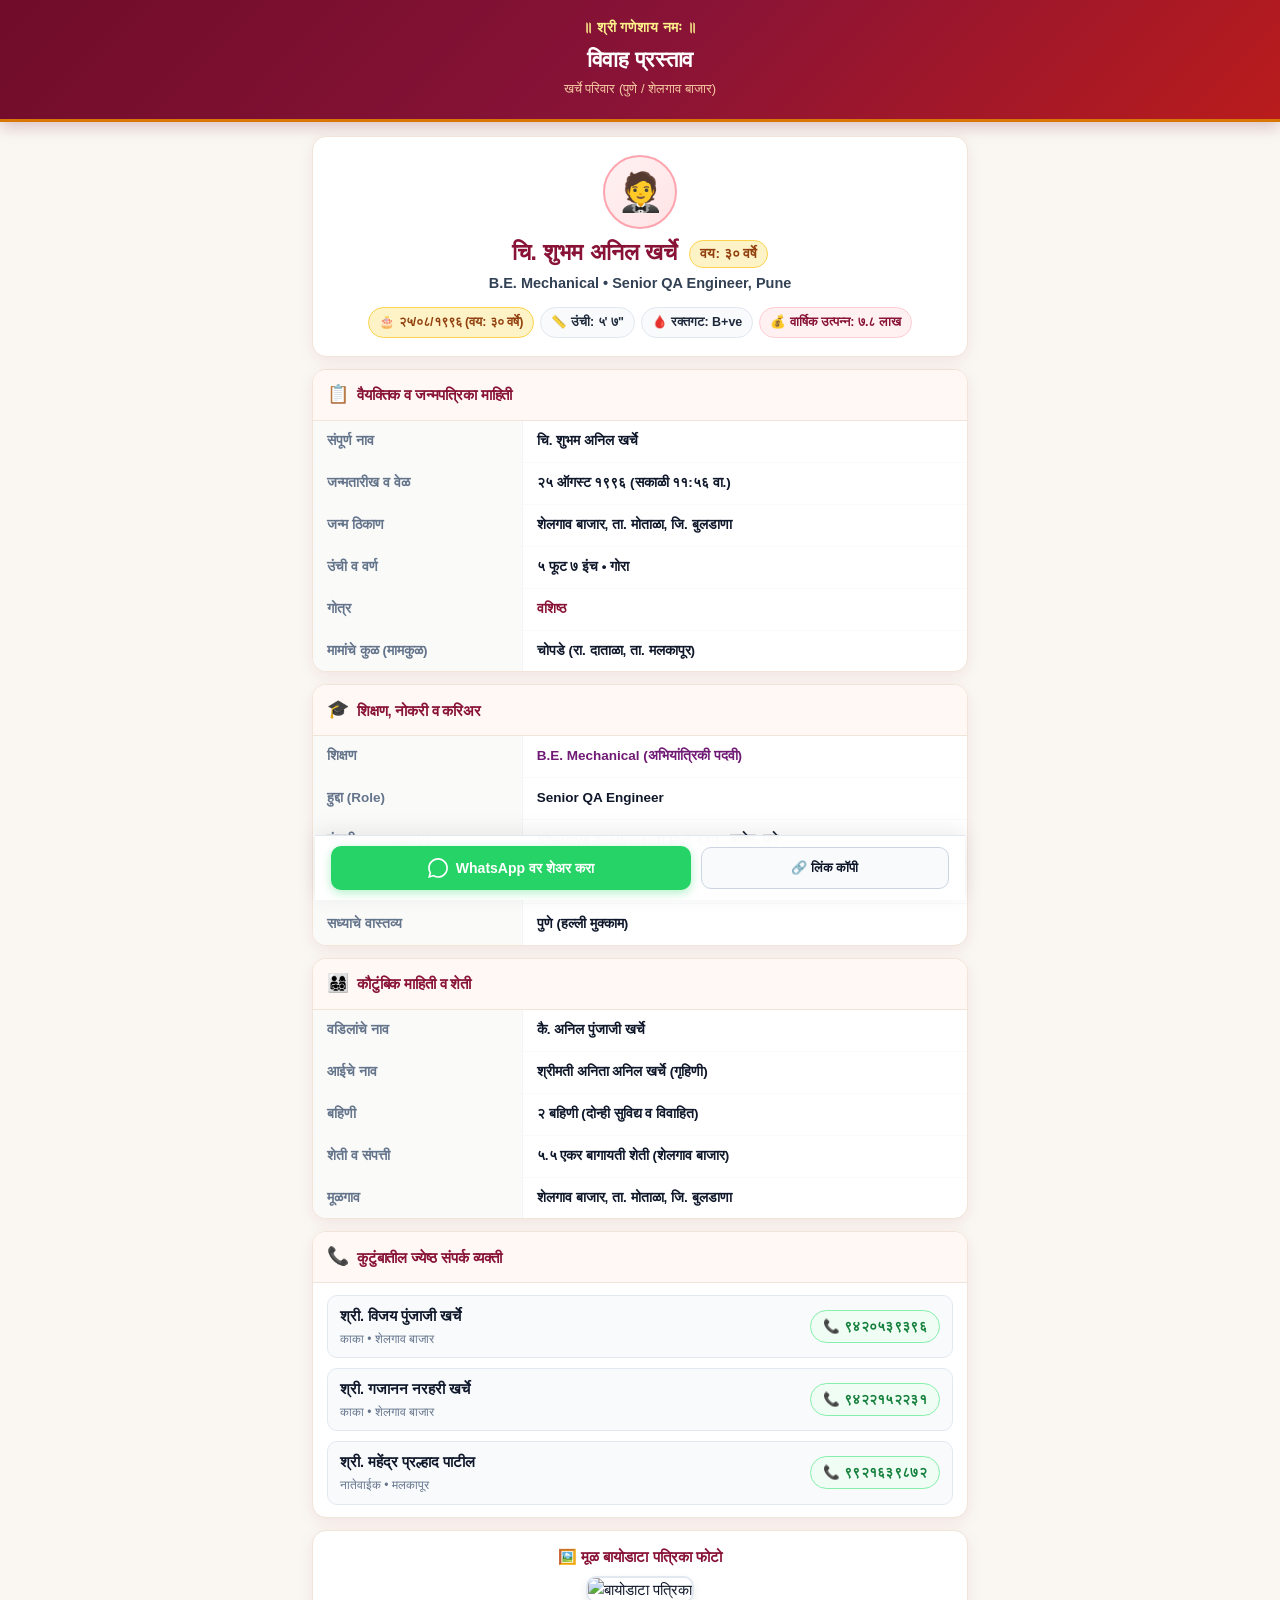
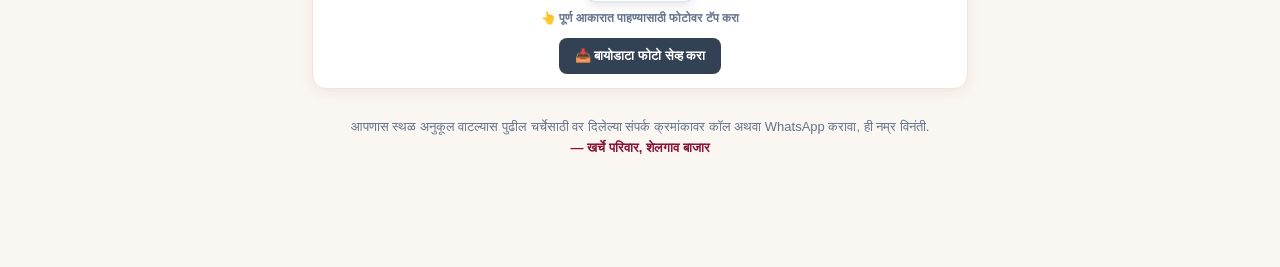
==== Shubham_Kharche/index.html @ 8704afd5 "Add Shubham_Kharche vanity URL route and format WhatsApp invitation message cleanly" ====
<!DOCTYPE html>
<html lang="mr">
<head>
  <meta charset="utf-8"/>
  <meta name="viewport" content="width=device-width, initial-scale=1.0, maximum-scale=1.0, user-scalable=no"/>
  <title>Shubham_Kharche | विवाह प्रस्ताव</title>
  
  <meta name="theme-color" content="#881337"/>
  <meta name="description" content="चि. शुभम अनिल खर्चे (B.E. Mechanical, Senior QA Engineer, Pune) यांचा सविस्तर विवाह प्रस्ताव."/>
  
  <!-- Open Graph for Rich WhatsApp / Social Preview -->
  <meta property="og:title" content="Shubham_Kharche"/>
  <meta property="og:site_name" content="Shubham_Kharche"/>
  <meta property="og:url" content="https://shubham-bi.github.io/Anubandh/biodata.html"/>
  <meta property="og:description" content="चि. शुभम अनिल खर्चे • B.E. Mechanical • Sr. QA Engineer, Pune (7.8 LPA) • गोत्र: वशिष्ठ • मूळगाव: शेलगाव बाजार, बुलडाणा."/>
  <meta property="og:image" content="https://shubham-bi.github.io/Anubandh/shubham_kharche_biodata.jpg"/>
  <meta property="og:type" content="profile"/>

  <link rel="icon" type="image/svg+xml" href="icon.svg"/>
  <link rel="apple-touch-icon" href="icon.svg"/>

  <style>
    :root {
      --primary: #881337;
      --primary-light: #fff1f2;
      --accent: #b45309;
      --accent-light: #fef3c7;
      --wa-green: #15803d;
      --wa-bg: #dcfce7;
      --call-blue: #0369a1;
      --call-bg: #e0f2fe;
      --bg: #faf7f2;
      --card-bg: #ffffff;
      --text: #0f172a;
      --text-muted: #64748b;
      --border: #f1e4d8;
      --radius: 14px;
      --shadow: 0 4px 16px rgba(136, 19, 55, 0.08);
    }

    * { box-sizing: border-box; margin: 0; padding: 0; -webkit-tap-highlight-color: transparent; }

    body {
      font-family: -apple-system, BlinkMacSystemFont, "Segoe UI", Roboto, "Noto Sans Devanagari", "Mangal", sans-serif;
      background-color: var(--bg);
      color: var(--text);
      line-height: 1.55;
      padding-bottom: 85px;
      font-size: 15px;
    }

    /* Festive Header Banner */
    .header-banner {
      background: linear-gradient(135deg, #700c2a 0%, #881337 50%, #b91c1c 100%);
      color: white;
      text-align: center;
      padding: 18px 16px 20px;
      border-bottom: 3px solid #d97706;
      box-shadow: 0 4px 16px rgba(112, 12, 42, 0.25);
    }
    .dev-ganesh {
      font-size: 13.5px;
      font-weight: 700;
      color: #fef08a;
      letter-spacing: 0.5px;
      margin-bottom: 4px;
    }
    .main-title {
      font-size: 22px;
      font-weight: 800;
      letter-spacing: -0.3px;
    }
    .sub-title {
      font-size: 13px;
      opacity: 0.92;
      margin-top: 2px;
      color: #fed7aa;
    }

    /* Main Container */
    .container {
      max-width: 680px;
      margin: 14px auto 0;
      padding: 0 12px;
    }

    /* Profile Hero Card */
    .hero-card {
      background: white;
      border-radius: var(--radius);
      border: 1.5px solid var(--border);
      padding: 18px 16px;
      box-shadow: var(--shadow);
      text-align: center;
      margin-bottom: 12px;
      position: relative;
    }
    .hero-avatar {
      width: 74px;
      height: 74px;
      background: linear-gradient(135deg, #fff1f2, #ffe4e6);
      border: 2.5px solid #fda4af;
      border-radius: 50%;
      margin: 0 auto 10px;
      display: flex;
      align-items: center;
      justify-content: center;
      font-size: 38px;
    }
    .hero-name {
      font-size: 23px;
      font-weight: 800;
      color: var(--primary);
      line-height: 1.2;
    }
    .hero-role {
      font-size: 14.5px;
      font-weight: 700;
      color: #334155;
      margin-top: 4px;
    }
    .hero-tags {
      display: flex;
      flex-wrap: wrap;
      justify-content: center;
      gap: 6px;
      margin-top: 12px;
    }
    .hero-pill {
      background: #f8fafc;
      border: 1px solid #e2e8f0;
      color: #1e293b;
      padding: 5px 10px;
      border-radius: 999px;
      font-size: 12.5px;
      font-weight: 700;
    }
    .hero-pill.highlight {
      background: #fef3c7;
      border-color: #fcd34d;
      color: #92400e;
    }
    .hero-pill.primary {
      background: var(--primary-light);
      border-color: #fecdd3;
      color: var(--primary);
    }

    /* Section Cards */
    .section-card {
      background: white;
      border-radius: var(--radius);
      border: 1.5px solid var(--border);
      box-shadow: var(--shadow);
      margin-bottom: 12px;
      overflow: hidden;
    }
    .section-header {
      background: #fff8f5;
      border-bottom: 1.5px solid var(--border);
      padding: 11px 14px;
      display: flex;
      align-items: center;
      gap: 8px;
    }
    .section-icon {
      font-size: 18px;
    }
    .section-title {
      font-size: 15px;
      font-weight: 800;
      color: var(--primary);
      letter-spacing: -0.2px;
    }

    /* Info Table Layout */
    .info-table {
      width: 100%;
      border-collapse: collapse;
      font-size: 13.5px;
    }
    .info-table tr {
      border-bottom: 1px solid #f8fafc;
    }
    .info-table tr:last-child {
      border-bottom: none;
    }
    .info-table td {
      padding: 10px 14px;
      vertical-align: top;
    }
    .col-lbl {
      width: 32%;
      color: #64748b;
      font-weight: 600;
      background: #fafaf9;
      border-right: 1px solid #f1f5f9;
    }
    .col-val {
      width: 68%;
      color: #0f172a;
      font-weight: 700;
    }

    /* Elder Contacts List */
    .contacts-list {
      padding: 12px 14px;
      display: flex;
      flex-direction: column;
      gap: 10px;
    }
    .elder-row {
      display: flex;
      align-items: center;
      justify-content: space-between;
      gap: 10px;
      background: #f8fafc;
      border: 1px solid #e2e8f0;
      border-radius: 10px;
      padding: 9px 12px;
    }
    .elder-info {
      flex: 1;
      min-width: 0;
    }
    .elder-name {
      font-size: 14.5px;
      font-weight: 800;
      color: #0f172a;
    }
    .elder-sub {
      font-size: 12px;
      color: #64748b;
      margin-top: 2px;
    }
    .elder-actions {
      display: inline-flex;
      gap: 6px;
      flex-shrink: 0;
    }
    .btn-action-call {
      background: var(--call-bg);
      color: var(--call-blue);
      border: 1px solid #bae6fd;
      padding: 6px 10px;
      border-radius: 8px;
      font-size: 12.5px;
      font-weight: 700;
      text-decoration: none;
      display: inline-flex;
      align-items: center;
      gap: 4px;
    }
    .btn-action-wa {
      background: var(--wa-bg);
      color: var(--wa-green);
      border: 1px solid #bbf7d0;
      padding: 6px 10px;
      border-radius: 8px;
      font-size: 12.5px;
      font-weight: 700;
      text-decoration: none;
      display: inline-flex;
      align-items: center;
      gap: 4px;
    }

    /* Original Photo Card */
    .photo-card {
      background: white;
      border-radius: var(--radius);
      border: 1.5px solid var(--border);
      box-shadow: var(--shadow);
      padding: 14px;
      text-align: center;
      margin-bottom: 12px;
    }
    .biodata-thumbnail {
      width: 100%;
      max-width: 320px;
      border-radius: 10px;
      border: 2px solid #e2e8f0;
      cursor: pointer;
      box-shadow: 0 4px 10px rgba(0, 0, 0, 0.08);
      transition: transform 0.15s ease;
    }
    .biodata-thumbnail:active {
      transform: scale(0.98);
    }
    .tap-hint {
      font-size: 12px;
      color: #64748b;
      margin-top: 6px;
      font-weight: 600;
    }
    .btn-download-img {
      display: inline-flex;
      align-items: center;
      gap: 6px;
      background: #334155;
      color: white;
      padding: 8px 16px;
      border-radius: 8px;
      font-size: 13px;
      font-weight: 700;
      text-decoration: none;
      margin-top: 10px;
    }

    /* Polite Closing Footer */
    .closing-box {
      text-align: center;
      padding: 16px 14px 24px;
      color: #64748b;
      font-size: 13px;
      line-height: 1.6;
    }
    .closing-box strong {
      color: var(--primary);
    }

    /* Sticky Bottom Action Bar: WhatsApp Share & Hyperlink */
    .sticky-bar {
      position: fixed;
      bottom: 0;
      left: 0;
      right: 0;
      background: rgba(255, 255, 255, 0.96);
      backdrop-filter: blur(10px);
      border-top: 1.5px solid #e2e8f0;
      padding: 10px 16px;
      display: flex;
      gap: 10px;
      justify-content: center;
      align-items: center;
      z-index: 999;
      box-shadow: 0 -4px 20px rgba(0, 0, 0, 0.08);
      max-width: 650px;
      margin: 0 auto;
    }
    .sticky-btn-wa-share {
      flex: 1.5;
      background: #25d366;
      color: white;
      border: none;
      padding: 12px 16px;
      border-radius: 10px;
      font-size: 14px;
      font-weight: 800;
      text-align: center;
      display: inline-flex;
      align-items: center;
      justify-content: center;
      gap: 8px;
      box-shadow: 0 3px 10px rgba(37, 211, 102, 0.35);
      cursor: pointer;
      text-decoration: none;
      transition: transform 0.15s ease, background 0.15s ease;
    }
    .sticky-btn-wa-share:active {
      transform: scale(0.98);
      background: #1eb855;
    }
    .sticky-btn-copy-link {
      flex: 1;
      background: #f8fafc;
      color: #0f172a;
      border: 1.5px solid #cbd5e1;
      padding: 12px 14px;
      border-radius: 10px;
      font-size: 13px;
      font-weight: 700;
      cursor: pointer;
      display: inline-flex;
      align-items: center;
      justify-content: center;
      gap: 6px;
      transition: background 0.15s ease;
    }
    .sticky-btn-copy-link:active {
      background: #e2e8f0;
    }

    /* Fullscreen Modal for Original Photo */
    .img-modal {
      display: none;
      position: fixed;
      inset: 0;
      background: rgba(0, 0, 0, 0.92);
      z-index: 999999;
      align-items: center;
      justify-content: center;
      padding: 10px;
    }
    .img-modal.open {
      display: flex;
    }
    .img-modal img {
      max-width: 96%;
      max-height: 92vh;
      border-radius: 8px;
      object-fit: contain;
    }
    .modal-close {
      position: absolute;
      top: 14px;
      right: 18px;
      color: white;
      font-size: 32px;
      background: none;
      border: none;
      cursor: pointer;
    }
  
    /* Floating Scroll to top above sticky bar */
    .scroll-top-btn {
      position: fixed;
      bottom: 75px;
      right: 16px;
      width: 44px;
      height: 44px;
      border-radius: 50%;
      background: linear-gradient(135deg, #881337, #be123c);
      color: white;
      border: 2px solid rgba(255, 255, 255, 0.4);
      box-shadow: 0 4px 16px rgba(136, 19, 55, 0.4);
      display: flex;
      align-items: center;
      justify-content: center;
      cursor: pointer;
      z-index: 997;
      opacity: 0;
      visibility: hidden;
      transform: translateY(14px);
      transition: all 0.25s ease;
    }
    .scroll-top-btn.visible {
      opacity: 1;
      visibility: visible;
      transform: translateY(0);
    }
    .scroll-top-btn:active {
      transform: scale(0.92);
    }

    /* Single Phone Chip Button */
    .elder-phone-chip {
      background: #f0fdf4;
      border: 1.5px solid #86efac;
      color: #15803d;
      padding: 7px 12px;
      border-radius: 999px;
      font-size: 13.5px;
      font-weight: 800;
      cursor: pointer;
      display: inline-flex;
      align-items: center;
      gap: 5px;
      letter-spacing: 0.3px;
      transition: all 0.15s ease;
      white-space: nowrap;
    }
    .elder-phone-chip:active {
      background: #dcfce7;
      transform: scale(0.96);
    }

    /* Action Modal Sheet */
    .phone-modal-backdrop {
      display: none;
      position: fixed;
      inset: 0;
      background: rgba(15, 23, 42, 0.6);
      backdrop-filter: blur(4px);
      z-index: 100000;
      align-items: flex-end;
      justify-content: center;
      padding: 0;
      animation: fadeInBackdrop 0.2s ease;
    }
    .phone-modal-backdrop.open {
      display: flex;
    }
    @keyframes fadeInBackdrop {
      from { opacity: 0; }
      to { opacity: 1; }
    }
    .phone-modal-sheet {
      background: white;
      width: 100%;
      max-width: 460px;
      border-radius: 20px 20px 0 0;
      padding: 16px 20px 24px;
      box-shadow: 0 -8px 30px rgba(0, 0, 0, 0.2);
      animation: slideUpSheet 0.25s cubic-bezier(0.16, 1, 0.3, 1);
    }
    @keyframes slideUpSheet {
      from { transform: translateY(100%); }
      to { transform: translateY(0); }
    }
    .phone-modal-drag-bar {
      width: 40px;
      height: 4px;
      background: #cbd5e1;
      border-radius: 2px;
      margin: 0 auto 12px;
    }
    .phone-modal-header {
      text-align: center;
      margin-bottom: 16px;
    }
    .phone-modal-icon {
      font-size: 32px;
      margin-bottom: 4px;
    }
    .phone-modal-title {
      font-size: 18px;
      font-weight: 800;
      color: #0f172a;
    }
    .phone-modal-subtitle {
      font-size: 13.5px;
      color: #64748b;
      margin-top: 2px;
    }
    .phone-modal-number {
      font-size: 21px;
      font-weight: 800;
      color: var(--primary);
      margin-top: 6px;
      letter-spacing: 0.5px;
    }
    .phone-modal-actions {
      display: flex;
      flex-direction: column;
      gap: 10px;
      margin-bottom: 12px;
    }
    .phone-modal-btn {
      display: flex;
      align-items: center;
      gap: 12px;
      padding: 12px 16px;
      border-radius: 12px;
      text-decoration: none;
      border: 1.5px solid transparent;
      cursor: pointer;
      width: 100%;
      text-align: left;
      transition: transform 0.1s ease, background 0.15s ease;
    }
    .phone-modal-btn:active {
      transform: scale(0.98);
    }
    .phone-btn-icon {
      font-size: 24px;
      flex-shrink: 0;
    }
    .phone-btn-text {
      display: flex;
      flex-direction: column;
    }
    .phone-btn-text strong {
      font-size: 15px;
      font-weight: 800;
    }
    .phone-btn-text small {
      font-size: 12px;
      opacity: 0.85;
    }
    .phone-btn-call {
      background: #e0f2fe;
      color: #0369a1;
      border-color: #bae6fd;
    }
    .phone-btn-call:active {
      background: #bae6fd;
    }
    .phone-btn-wa {
      background: #dcfce7;
      color: #15803d;
      border-color: #bbf7d0;
    }
    .phone-btn-wa:active {
      background: #bbf7d0;
    }
    .phone-btn-copy {
      background: #f8fafc;
      color: #334155;
      border-color: #e2e8f0;
    }
    .phone-btn-copy:active {
      background: #f1f5f9;
    }
    .phone-modal-cancel {
      width: 100%;
      padding: 11px;
      background: #f1f5f9;
      color: #475569;
      font-size: 14.5px;
      font-weight: 700;
      border: none;
      border-radius: 10px;
      cursor: pointer;
    }
    .phone-modal-cancel:active {
      background: #e2e8f0;
    }

  </style>
</head>
<body>

  <!-- Main Profile Content (Open to All) -->
  <div id="profileContent">

    <!-- Top Banner -->
    <header id="headerBanner" class="header-banner">
      <div class="dev-ganesh">॥ श्री गणेशाय नमः ॥</div>
      <h1 class="main-title">विवाह प्रस्ताव</h1>
      <div class="sub-title">खर्चे परिवार (पुणे / शेलगाव बाजार)</div>
    </header>

    <div class="container">

      <!-- Hero Summary Card -->
      <div id="heroCard" class="hero-card">
        <div class="hero-avatar">🤵</div>
        <h2 class="hero-name">चि. शुभम अनिल खर्चे <span class="hero-pill highlight" style="font-size:13.5px; vertical-align:middle; margin-left:6px; display:inline-block;">वय: ३० वर्षे</span></h2>
        <div class="hero-role">B.E. Mechanical • Senior QA Engineer, Pune</div>

        <div class="hero-tags">
          <span class="hero-pill highlight">🎂 २५/०८/१९९६ (वय: ३० वर्षे)</span>
          <span class="hero-pill">📏 उंची: ५' ७"</span>
          <span class="hero-pill">🩸 रक्तगट: B+ve</span>
          <span class="hero-pill primary">💰 वार्षिक उत्पन्न: ७.८ लाख</span>
        </div>
      </div>

      <!-- Dynamic Sections Container -->
      <div id="dynamicSectionsContainer">
        <!-- 1. वैयक्तिक व पत्रिका माहिती -->
        <div class="section-card">
          <div class="section-header">
            <span class="section-icon">📋</span>
            <h3 class="section-title">वैयक्तिक व जन्मपत्रिका माहिती</h3>
          </div>
          <table class="info-table">
            <tr>
              <td class="col-lbl">संपूर्ण नाव</td>
              <td class="col-val">चि. शुभम अनिल खर्चे</td>
            </tr>
            <tr>
              <td class="col-lbl">जन्मतारीख व वेळ</td>
              <td class="col-val">२५ ऑगस्ट १९९६ (सकाळी ११:५६ वा.)</td>
            </tr>
            <tr>
              <td class="col-lbl">जन्म ठिकाण</td>
              <td class="col-val">शेलगाव बाजार, ता. मोताळा, जि. बुलडाणा</td>
            </tr>
            <tr>
              <td class="col-lbl">उंची व वर्ण</td>
              <td class="col-val">५ फूट ७ इंच • गोरा</td>
            </tr>
            <tr>
              <td class="col-lbl">गोत्र</td>
              <td class="col-val" style="color:var(--primary); font-size:14.5px;">वशिष्ठ</td>
            </tr>
            <tr>
              <td class="col-lbl">मामांचे कुळ (मामकुळ)</td>
              <td class="col-val">चोपडे (रा. दाताळा, ता. मलकापूर)</td>
            </tr>
          </table>
        </div>

        <!-- 2. शिक्षण, नोकरी व करिअर -->
        <div class="section-card">
          <div class="section-header">
            <span class="section-icon">🎓</span>
            <h3 class="section-title">शिक्षण, नोकरी व करिअर</h3>
          </div>
          <table class="info-table">
            <tr>
              <td class="col-lbl">शिक्षण</td>
              <td class="col-val" style="color:#701a75;">B.E. Mechanical (अभियांत्रिकी पदवी)</td>
            </tr>
            <tr>
              <td class="col-lbl">हुद्दा (Role)</td>
              <td class="col-val">Senior QA Engineer</td>
            </tr>
            <tr>
              <td class="col-lbl">कंपनी (Company)</td>
              <td class="col-val">Shaurya Technosoft Pvt. Ltd., बाणेर, पुणे</td>
            </tr>
            <tr>
              <td class="col-lbl">वार्षिक उत्पन्न</td>
              <td class="col-val" style="color:#15803d; font-size:14.5px;">रु. ७.८ लाख वार्षिक (7.8 LPA)</td>
            </tr>
            <tr>
              <td class="col-lbl">सध्याचे वास्तव्य</td>
              <td class="col-val">पुणे (हल्ली मुक्काम)</td>
            </tr>
          </table>
        </div>

        <!-- 3. कौटुंबिक माहिती व शेती -->
        <div class="section-card">
          <div class="section-header">
            <span class="section-icon">👨‍👩‍👧‍👦</span>
            <h3 class="section-title">कौटुंबिक माहिती व शेती</h3>
          </div>
          <table class="info-table">
            <tr>
              <td class="col-lbl">वडिलांचे नाव</td>
              <td class="col-val">कै. अनिल पुंजाजी खर्चे</td>
            </tr>
            <tr>
              <td class="col-lbl">आईचे नाव</td>
              <td class="col-val">श्रीमती अनिता अनिल खर्चे (गृहिणी)</td>
            </tr>
            <tr>
              <td class="col-lbl">बहिणी</td>
              <td class="col-val">२ बहिणी (दोन्ही सुविद्य व विवाहित)</td>
            </tr>
            <tr>
              <td class="col-lbl">शेती व संपत्ती</td>
              <td class="col-val">५.५ एकर बागायती शेती (शेलगाव बाजार)</td>
            </tr>
            <tr>
              <td class="col-lbl">मूळगाव</td>
              <td class="col-val">शेलगाव बाजार, ता. मोताळा, जि. बुलडाणा</td>
            </tr>
          </table>
        </div>

        <!-- 4. कुटुंबातील संपर्क व्यक्ती -->
        <div class="section-card">
          <div class="section-header">
            <span class="section-icon">📞</span>
            <h3 class="section-title">कुटुंबातील ज्येष्ठ संपर्क व्यक्ती</h3>
          </div>
          <div class="contacts-list">
            
            <div class="elder-row">
              <div class="elder-info">
                <div class="elder-name">श्री. विजय पुंजाजी खर्चे</div>
                <div class="elder-sub">काका • शेलगाव बाजार</div>
              </div>
              <button type="button" class="elder-phone-chip" onclick="openPhoneActionPrompt('9420539396', '९४२०५३९३९६', 'श्री. विजय पुंजाजी खर्चे', 'काका')" title="कॉल किंवा WhatsApp">
                📞 ९४२०५३९३९६
              </button>
            </div>

            <div class="elder-row">
              <div class="elder-info">
                <div class="elder-name">श्री. गजानन नरहरी खर्चे</div>
                <div class="elder-sub">काका • शेलगाव बाजार</div>
              </div>
              <button type="button" class="elder-phone-chip" onclick="openPhoneActionPrompt('9422152231', '९४२२१५२२३१', 'श्री. गजानन नरहरी खर्चे', 'काका')" title="कॉल किंवा WhatsApp">
                📞 ९४२२१५२२३१
              </button>
            </div>

            <div class="elder-row">
              <div class="elder-info">
                <div class="elder-name">श्री. महेंद्र प्रल्हाद पाटील</div>
                <div class="elder-sub">नातेवाईक • मलकापूर</div>
              </div>
              <button type="button" class="elder-phone-chip" onclick="openPhoneActionPrompt('9921639872', '९९२१६३९८७२', 'श्री. महेंद्र प्रल्हाद पाटील', 'नातेवाईक')" title="कॉल किंवा WhatsApp">
                📞 ९९२१६३९८७२
              </button>
            </div>

          </div>
        </div>

        <!-- 5. मूळ बायोडाटा पत्रिका फोटो -->
        <div class="photo-card">
          <div style="font-size:15px; font-weight:800; color:var(--primary); margin-bottom:8px;">
            🖼️ मूळ बायोडाटा पत्रिका
          </div>
          <img 
            src="./shubham_kharche_biodata.jpg" 
            alt="शुभम खर्चे बायोडाटा पत्रिका" 
            class="biodata-thumbnail" 
            onclick="openFullImg()"
          />
          <div class="tap-hint">👆 पूर्ण आकारात पाहण्यासाठी फोटोवर टॅप करा</div>
          <div>
            <a href="./shubham_kharche_biodata.jpg" download="Shubham_Kharche_Biodata.jpg" class="btn-download-img">
              📥 बायोडाटा फोटो सेव्ह करा
            </a>
          </div>
        </div>
      </div>

      <!-- Closing Note -->
      <div id="closingNoteBox" class="closing-box">
        आपणास स्थळ अनुकूल वाटल्यास पुढील चर्चेसाठी वर दिलेल्या संपर्क क्रमांकावर कॉल अथवा WhatsApp करावा, ही नम्र विनंती.<br/>
        <strong>— खर्चे परिवार, शेलगाव बाजार</strong>
      </div>

    </div>

    <!-- Sticky Bottom Bar: WhatsApp Share with Link Name Shubham_Kharche -->
    <div class="sticky-bar">
      <button type="button" class="sticky-btn-wa-share" onclick="shareProfileOnWhatsApp()" title="WhatsApp वर शेअर करा">
        <svg width="20" height="20" viewBox="0 0 24 24" fill="currentColor">
          <path d="M.057 24l1.687-6.163c-1.041-1.804-1.588-3.849-1.587-5.946.003-6.556 5.338-11.891 11.893-11.891 3.181.001 6.167 1.24 8.413 3.488 2.245 2.248 3.481 5.236 3.48 8.414-.003 6.557-5.338 11.892-11.893 11.892-1.99-.001-3.951-.5-5.688-1.448l-6.305 1.654zm6.597-3.807c1.676.995 3.276 1.591 5.392 1.592 5.448 0 9.886-4.434 9.889-9.885.002-5.462-4.415-9.89-9.881-9.892-5.452 0-9.887 4.434-9.889 9.884-.001 2.225.651 3.891 1.746 5.634l-.999 3.648 3.742-.981z"/>
        </svg>
        <span>WhatsApp वर शेअर करा</span>
      </button>
      <button type="button" class="sticky-btn-copy-link" onclick="copyHyperlink()" title="हायपरलिंक कॉपी करा (Shubham_Kharche)">
        <span>🔗 लिंक कॉपी</span>
      </button>
    </div>

  </div>

  <!-- Fullscreen Image Modal -->
  <div id="fullImgModal" class="img-modal" onclick="closeFullImg()">
    <button class="modal-close" onclick="closeFullImg()">&times;</button>
    <img src="./shubham_kharche_biodata.jpg" alt="बायोडाटा पूर्ण फोटो"/>
  </div>

  <script>
    // Open to all - no password required

    // Default Profile Data (Can be customized via Admin Portal without changing code)
    const DEFAULT_PROFILE_DATA = {
      title: "विवाह प्रस्ताव",
      subtitle: "खर्चे परिवार (पुणे / शेलगाव बाजार)",
      devGreeting: "॥ श्री गणेशाय नमः ॥",
      hero: {
        avatar: "🤵",
        name: "चि. शुभम अनिल खर्चे",
        role: "B.E. Mechanical • Senior QA Engineer, Pune",
        tags: [
          { text: "🎂 २५/०८/१९९६ (वय: ३० वर्षे)", type: "highlight" },
          { text: "📏 उंची: ५' ७\"", type: "default" },
          { text: "🩸 रक्तगट: B+ve", type: "default" },
          { text: "💰 वार्षिक उत्पन्न: ७.८ लाख", type: "primary" }
        ]
      },
      sections: [
        {
          id: "sec-personal",
          title: "वैयक्तिक व जन्मपत्रिका माहिती",
          icon: "📋",
          type: "table",
          items: [
            { label: "संपूर्ण नाव", val: "चि. शुभम अनिल खर्चे" },
            { label: "जन्मतारीख व वेळ", val: "२५ ऑगस्ट १९९६ (सकाळी ११:५६ वा.)" },
            { label: "जन्म ठिकाण", val: "शेलगाव बाजार, ता. मोताळा, जि. बुलडाणा" },
            { label: "उंची व वर्ण", val: "५ फूट ७ इंच • गोरा" },
            { label: "गोत्र", val: "वशिष्ठ", color: "var(--primary)" },
            { label: "मामांचे कुळ (मामकुळ)", val: "चोपडे (रा. दाताळा, ता. मलकापूर)" }
          ]
        },
        {
          id: "sec-education-job",
          title: "शिक्षण, नोकरी व करिअर",
          icon: "🎓",
          type: "table",
          items: [
            { label: "शिक्षण", val: "B.E. Mechanical (अभियांत्रिकी पदवी)", color: "#701a75" },
            { label: "हुद्दा (Role)", val: "Senior QA Engineer" },
            { label: "कंपनी (Company)", val: "Shaurya Technosoft Pvt. Ltd., बाणेर, पुणे" },
            { label: "वार्षिक उत्पन्न", val: "रु. ७.८ लाख वार्षिक (7.8 LPA)", color: "#15803d" },
            { label: "सध्याचे वास्तव्य", val: "पुणे (हल्ली मुक्काम)" }
          ]
        },
        {
          id: "sec-family",
          title: "कौटुंबिक माहिती व शेती",
          icon: "👨‍👩‍👧‍👦",
          type: "table",
          items: [
            { label: "वडिलांचे नाव", val: "कै. अनिल पुंजाजी खर्चे" },
            { label: "आईचे नाव", val: "श्रीमती अनिता अनिल खर्चे (गृहिणी)" },
            { label: "बहिणी", val: "२ बहिणी (दोन्ही सुविद्य व विवाहित)" },
            { label: "शेती व संपत्ती", val: "५.५ एकर बागायती शेती (शेलगाव बाजार)" },
            { label: "मूळगाव", val: "शेलगाव बाजार, ता. मोताळा, जि. बुलडाणा" }
          ]
        },
        {
          id: "sec-contacts",
          title: "कुटुंबातील ज्येष्ठ संपर्क व्यक्ती",
          icon: "📞",
          type: "contacts",
          elders: [
            {
              name: "श्री. विजय पुंजाजी खर्चे",
              sub: "काका • शेलगाव बाजार",
              phone: "9420539396",
              displayPhone: "९४२०५३९३९६",
              relation: "काका"
            },
            {
              name: "श्री. गजानन नरहरी खर्चे",
              sub: "काका • शेलगाव बाजार",
              phone: "9422152231",
              displayPhone: "९४२२१५२२३१",
              relation: "काका"
            },
            {
              name: "श्री. महेंद्र प्रल्हाद पाटील",
              sub: "नातेवाईक • मलकापूर",
              phone: "9921639872",
              displayPhone: "९९२१६३९८७२",
              relation: "नातेवाईक"
            }
          ]
        },
        {
          id: "sec-photo",
          title: "मूळ बायोडाटा पत्रिका फोटो",
          icon: "🖼️",
          type: "photo",
          photoUrl: "./shubham_kharche_biodata.jpg",
          hint: "👆 पूर्ण आकारात पाहण्यासाठी फोटोवर टॅप करा",
          downloadText: "📥 बायोडाटा फोटो सेव्ह करा"
        }
      ],
      closingNote: "आपणास स्थळ अनुकूल वाटल्यास पुढील चर्चेसाठी वर दिलेल्या संपर्क क्रमांकावर कॉल अथवा WhatsApp करावा, ही नम्र विनंती.<br/><strong>— खर्चे परिवार, शेलगाव बाजार</strong>",
      stickyActions: {
        whatsappPhone: "9420539396",
        whatsappText: "सस्नेह नमस्कार, आम्ही चि. शुभम खर्चे यांचा बायोडाटा पाहिला. आम्हाला पुढील चर्चा करायची आहे.",
        callPhone: "9420539396"
      }
    };

    let currentProfile = null;

    function convertDevanagariDigits(str) {
      if (!str) return '';
      const devanagari = ['०','१','२','३','४','५','६','७','८','९'];
      let res = String(str);
      for (let i = 0; i < 10; i++) {
        res = res.split(devanagari[i]).join(String(i));
      }
      return res;
    }

    function toMarathiDigits(num) {
      if (num === null || num === undefined) return '';
      const dev = ['०','१','२','३','४','५','६','७','८','९'];
      return String(num).replace(/[0-9]/g, d => dev[parseInt(d, 10)]);
    }

    function calculateAge(dateStr) {
      if (!dateStr) return null;
      const eng = convertDevanagariDigits(dateStr).trim();
      const parts = eng.split(/[-/.]/);
      if (parts.length < 3) return null;
      const day = parseInt(parts[0], 10);
      const month = parseInt(parts[1], 10) - 1;
      const year = parseInt(parts[2], 10);
      if (isNaN(day) || isNaN(month) || isNaN(year)) return null;
      if (year < 1900 || year > 2050) return null;
      const today = new Date();
      let age = today.getFullYear() - year;
      const m = today.getMonth() - month;
      if (m < 0 || (m === 0 && today.getDate() < day)) {
        age--;
      }
      return (age > 0 && age < 120) ? age : null;
    }

    function escapeHtml(text) {
      if (text === null || text === undefined) return '';
      return String(text)
        .replace(/&/g, '&amp;')
        .replace(/</g, '&lt;')
        .replace(/>/g, '&gt;')
        .replace(/"/g, '&quot;')
        .replace(/'/g, '&#039;');
    }

    function renderProfile(data) {
      if (!data || !data.hero) return;
      currentProfile = data;

      // Dynamically calculate age from DOB (25/08/1996)
      const shubhamDob = "25/08/1996";
      const shubhamAge = calculateAge(shubhamDob);

      // 1. Update Title
      if (data.title) {
        document.title = `${data.hero.name || 'चि. शुभम अनिल खर्चे'} | ${data.title}`;
      }

      // 2. Render Header Banner
      const banner = document.getElementById('headerBanner');
      if (banner) {
        banner.innerHTML = `
          <div class="dev-ganesh">${escapeHtml(data.devGreeting || '॥ श्री गणेशाय नमः ॥')}</div>
          <h1 class="main-title">${escapeHtml(data.title || 'विवाह प्रस्ताव')}</h1>
          <div class="sub-title">${escapeHtml(data.subtitle || '')}</div>
        `;
      }

      // 3. Render Hero Card
      const heroCard = document.getElementById('heroCard');
      if (heroCard) {
        const tagsHtml = (data.hero.tags || []).map(t => {
          let text = t.text;
          // Dynamically sync age if tag contains year 1996 / १९९६
          if (shubhamAge && (text.includes('१९९६') || text.includes('1996'))) {
            text = text.replace(/\(\d+\s*वर्षे\)/g, `(वय: ${toMarathiDigits(shubhamAge)} वर्षे)`);
            if (!text.includes('वर्षे')) {
              text += ` (वय: ${toMarathiDigits(shubhamAge)} वर्षे)`;
            }
          }
          const cls = t.type === 'highlight' ? 'hero-pill highlight' : (t.type === 'primary' ? 'hero-pill primary' : 'hero-pill');
          return `<span class="${cls}">${escapeHtml(text)}</span>`;
        }).join(' ');

        heroCard.innerHTML = `
          <div class="hero-avatar">${escapeHtml(data.hero.avatar || '🤵')}</div>
          <h2 class="hero-name">
            ${escapeHtml(data.hero.name || '')}
            ${shubhamAge ? `<span class="hero-pill highlight" style="font-size:13.5px; vertical-align:middle; margin-left:6px; display:inline-block;">वय: ${toMarathiDigits(shubhamAge)} वर्षे</span>` : ''}
          </h2>
          <div class="hero-role">${escapeHtml(data.hero.role || '')}</div>
          <div class="hero-tags">${tagsHtml}</div>
        `;
      }

      // 4. Render Dynamic Sections
      const secContainer = document.getElementById('dynamicSectionsContainer');
      if (secContainer && Array.isArray(data.sections)) {
        let html = '';
        data.sections.forEach(sec => {
          if (sec.type === 'table') {
            const rows = (sec.items || []).map(it => `
              <tr>
                <td class="col-lbl">${escapeHtml(it.label)}</td>
                <td class="col-val" ${it.color ? `style="color:${it.color};"` : ''}>${escapeHtml(it.val)}</td>
              </tr>
            `).join('');

            html += `
              <div class="section-card" id="${escapeHtml(sec.id || '')}">
                <div class="section-header">
                  <span class="section-icon">${escapeHtml(sec.icon || '📋')}</span>
                  <h3 class="section-title">${escapeHtml(sec.title)}</h3>
                </div>
                <table class="info-table">${rows}</table>
              </div>
            `;
          } else if (sec.type === 'contacts') {
            const contactRows = (sec.elders || []).map(el => `
              <div class="elder-row">
                <div class="elder-info">
                  <div class="elder-name">${escapeHtml(el.name)}</div>
                  <div class="elder-sub">${escapeHtml(el.sub || el.relation || '')}</div>
                </div>
                <button type="button" class="elder-phone-chip" onclick="openPhoneActionPrompt('${escapeHtml(el.phone)}', '${escapeHtml(el.displayPhone || el.phone)}', '${escapeHtml(el.name)}', '${escapeHtml(el.relation || '')}')" title="कॉल किंवा WhatsApp">
                  📞 ${escapeHtml(el.displayPhone || el.phone)}
                </button>
              </div>
            `).join('');

            html += `
              <div class="section-card" id="${escapeHtml(sec.id || '')}">
                <div class="section-header">
                  <span class="section-icon">${escapeHtml(sec.icon || '📞')}</span>
                  <h3 class="section-title">${escapeHtml(sec.title)}</h3>
                </div>
                <div class="contacts-list">${contactRows}</div>
              </div>
            `;
          } else if (sec.type === 'photo') {
            html += `
              <div class="photo-card" id="${escapeHtml(sec.id || '')}">
                <div style="font-size:15px; font-weight:800; color:var(--primary); margin-bottom:8px;">
                  ${escapeHtml(sec.icon || '🖼️')} ${escapeHtml(sec.title || 'मूळ बायोडाटा पत्रिका')}
                </div>
                <img 
                  src="${escapeHtml(sec.photoUrl || './shubham_kharche_biodata.jpg')}" 
                  alt="बायोडाटा पत्रिका" 
                  class="biodata-thumbnail" 
                  onclick="openFullImg()"
                />
                <div class="tap-hint">${escapeHtml(sec.hint || '👆 पूर्ण आकारात पाहण्यासाठी फोटोवर टॅप करा')}</div>
                <div>
                  <a href="${escapeHtml(sec.photoUrl || './shubham_kharche_biodata.jpg')}" download="Shubham_Kharche_Biodata.jpg" class="btn-download-img">
                    ${escapeHtml(sec.downloadText || '📥 बायोडाटा फोटो सेव्ह करा')}
                  </a>
                </div>
              </div>
            `;
          } else if (sec.type === 'text') {
            html += `
              <div class="section-card" id="${escapeHtml(sec.id || '')}">
                <div class="section-header">
                  <span class="section-icon">${escapeHtml(sec.icon || '📝')}</span>
                  <h3 class="section-title">${escapeHtml(sec.title)}</h3>
                </div>
                <div style="padding:14px; font-size:14px; line-height:1.6; color:#334155; white-space:pre-line;">${escapeHtml(sec.content || '')}</div>
              </div>
            `;
          }
        });
        secContainer.innerHTML = html;
      }

      // 5. Render Closing Note (allow safe markup)
      const closingBox = document.getElementById('closingNoteBox');
      if (closingBox) {
        closingBox.innerHTML = data.closingNote || '';
      }
    }

    function initProfileData() {
      // 1. Check localStorage first (instant response for admin customizations)
      const localSaved = localStorage.getItem('anubandh_shareable_profile');
      if (localSaved) {
        try {
          const parsed = JSON.parse(localSaved);
          if (parsed && parsed.hero && parsed.sections) {
            renderProfile(parsed);
          }
        } catch(e) {}
      } else {
        renderProfile(DEFAULT_PROFILE_DATA);
      }

      // 2. Fetch fresh profile_data.json
      fetch('./profile_data.json?v=' + Date.now())
        .then(res => {
          if (!res.ok) throw new Error('Network error');
          return res.json();
        })
        .then(data => {
          if (data && data.hero && data.sections) {
            // If local storage is empty or matches default, sync with json
            renderProfile(data);
            localStorage.setItem('anubandh_shareable_profile', JSON.stringify(data));
          }
        })
        .catch(err => {
          console.log('Profile loaded with fallback data:', err.message);
        });
    }

    // Initialize immediately
    initProfileData();

    // Image Zoom Modal
    function openFullImg() {
      document.getElementById('fullImgModal').classList.add('open');
    }
    function closeFullImg() {
      document.getElementById('fullImgModal').classList.remove('open');
    }

    const SHARE_LINK_NAME = 'Shubham_Kharche';
    const SHARE_URL = 'https://shubham-bi.github.io/Anubandh/biodata.html';

    function shareProfileOnWhatsApp() {
      // Hyperlink formatted message: [Shubham_Kharche](URL)
      const text = `[${SHARE_LINK_NAME}](${SHARE_URL})`;
      const waUrl = `https://api.whatsapp.com/send?text=${encodeURIComponent(text)}`;
      window.open(waUrl, '_blank');
    }

    function copyHyperlink() {
      if (navigator.clipboard && window.ClipboardItem) {
        const htmlBlob = new Blob([`<a href="${SHARE_URL}">${SHARE_LINK_NAME}</a>`], { type: 'text/html' });
        const textBlob = new Blob([`[${SHARE_LINK_NAME}](${SHARE_URL})`], { type: 'text/plain' });
        navigator.clipboard.write([
          new ClipboardItem({
            'text/html': htmlBlob,
            'text/plain': textBlob
          })
        ]).then(() => {
          showToast('✅ हायपरलिंक कॉपी केली! (Shubham_Kharche)');
        }).catch(() => {
          fallbackCopy();
        });
      } else {
        fallbackCopy();
      }
    }

    function fallbackCopy() {
      if (navigator.clipboard) {
        navigator.clipboard.writeText(`[${SHARE_LINK_NAME}](${SHARE_URL})`).then(() => {
          showToast('✅ हायपरलिंक कॉपी केली! (Shubham_Kharche)');
        });
      } else {
        alert(`हायपरलिंक: [${SHARE_LINK_NAME}](${SHARE_URL})`);
      }
    }

    function showToast(msg) {
      let toast = document.getElementById('bioToast');
      if (!toast) {
        toast = document.createElement('div');
        toast.id = 'bioToast';
        toast.style.cssText = 'position:fixed; bottom:75px; left:50%; transform:translateX(-50%); background:#0f172a; color:#fff; padding:10px 18px; border-radius:30px; font-size:13px; font-weight:700; z-index:99999; box-shadow:0 6px 20px rgba(0,0,0,0.25); transition:opacity 0.3s; opacity:0; pointer-events:none; white-space:nowrap;';
        document.body.appendChild(toast);
      }
      toast.textContent = msg;
      toast.style.opacity = '1';
      setTimeout(() => { toast.style.opacity = '0'; }, 3000);
    }

    // Share Profile
    function shareProfile() {
      shareProfileOnWhatsApp();
    }
  
    let activePhoneAction = null;

    function openPhoneActionPrompt(cleanDigits, displayPhone, contactName, relation) {
      activePhoneAction = { cleanDigits, displayPhone, contactName, relation };
      
      document.getElementById('phoneModalSubtitle').textContent = `${contactName} (${relation})`;
      document.getElementById('phoneModalDisplayNumber').textContent = `📞 ${displayPhone}`;
      document.getElementById('phoneModalCallBtn').href = `tel:${cleanDigits}`;

      document.getElementById('phoneActionModal').classList.add('open');
    }

    function closePhoneActionModal(event) {
      if (event && event.target && event.target !== event.currentTarget) return;
      document.getElementById('phoneActionModal').classList.remove('open');
    }

    function executeModalWhatsApp() {
      if (!activePhoneAction) return;
      const { cleanDigits, contactName } = activePhoneAction;
      closePhoneActionModal();
      const msg = encodeURIComponent(`सस्नेह नमस्कार ${contactName}, आम्ही चि. शुभम खर्चे यांच्या विवाह प्रस्तावासंदर्भात संपर्क करत आहोत.`);
      const url = `https://api.whatsapp.com/send/?phone=91${cleanDigits}&text=${msg}`;
      window.open(url, '_blank');
    }

    function executeModalCopy() {
      if (!activePhoneAction) return;
      navigator.clipboard.writeText(activePhoneAction.cleanDigits).then(() => {
        alert(`नंबर ${activePhoneAction.displayPhone} कॉपी केला!`);
        closePhoneActionModal();
      }).catch(() => {
        closePhoneActionModal();
      });
    }

    // Scroll to Top Listener
    window.addEventListener('scroll', () => {
      const btn = document.getElementById('scrollToTopBtn');
      if (btn) {
        if (window.scrollY > 200) {
          btn.classList.add('visible');
        } else {
          btn.classList.remove('visible');
        }
      }
    }, { passive: true });

    function scrollToTop() {
      window.scrollTo({ top: 0, behavior: 'smooth' });
    }

  </script>

  <!-- Floating Scroll-to-Top Button -->
  <button id="scrollToTopBtn" class="scroll-top-btn" onclick="scrollToTop()" title="वर स्क्रोल करा" aria-label="वर जा">
    <svg width="22" height="22" viewBox="0 0 24 24" fill="none" stroke="currentColor" stroke-width="2.8" stroke-linecap="round" stroke-linejoin="round">
      <path d="M18 15l-6-6-6 6"/>
    </svg>
  </button>

  <!-- Interactive Contact Action Sheet Modal -->
  <div id="phoneActionModal" class="phone-modal-backdrop" onclick="closePhoneActionModal(event)">
    <div class="phone-modal-sheet" onclick="event.stopPropagation()">
      <div class="phone-modal-drag-bar"></div>
      <div class="phone-modal-header">
        <div class="phone-modal-icon">📱</div>
        <h3 class="phone-modal-title">संपर्क पर्याय निवडा</h3>
        <div id="phoneModalSubtitle" class="phone-modal-subtitle">खर्चे परिवार ज्येष्ठ संपर्क व्यक्ती</div>
        <div id="phoneModalDisplayNumber" class="phone-modal-number">📞 ----------</div>
      </div>
      
      <div class="phone-modal-actions">
        <!-- Direct Call -->
        <a id="phoneModalCallBtn" href="#" class="phone-modal-btn phone-btn-call" onclick="closePhoneActionModal()">
          <span class="phone-btn-icon">📞</span>
          <div class="phone-btn-text">
            <strong>थेट फोन कॉल करा</strong>
            <small>डायलर उघडून कॉल लागेल</small>
          </div>
        </a>
        
        <!-- Direct WhatsApp Message -->
        <button id="phoneModalWaBtn" type="button" class="phone-modal-btn phone-btn-wa" onclick="executeModalWhatsApp()">
          <span class="phone-btn-icon">💬</span>
          <div class="phone-btn-text">
            <strong>WhatsApp वर मेसेज करा</strong>
            <small>विवाह प्रस्तावासंदर्भात संवाद सुरू करा</small>
          </div>
        </button>

        <!-- Copy Number -->
        <button id="phoneModalCopyBtn" type="button" class="phone-modal-btn phone-btn-copy" onclick="executeModalCopy()">
          <span class="phone-btn-icon">📋</span>
          <div class="phone-btn-text">
            <strong>नंबर कॉपी करा</strong>
            <small>क्लिपबोर्डवर कॉपी होईल</small>
          </div>
        </button>
      </div>

      <button type="button" class="phone-modal-cancel" onclick="closePhoneActionModal()">
        रद्द करा
      </button>
    </div>
  </div>

</body>
</html>
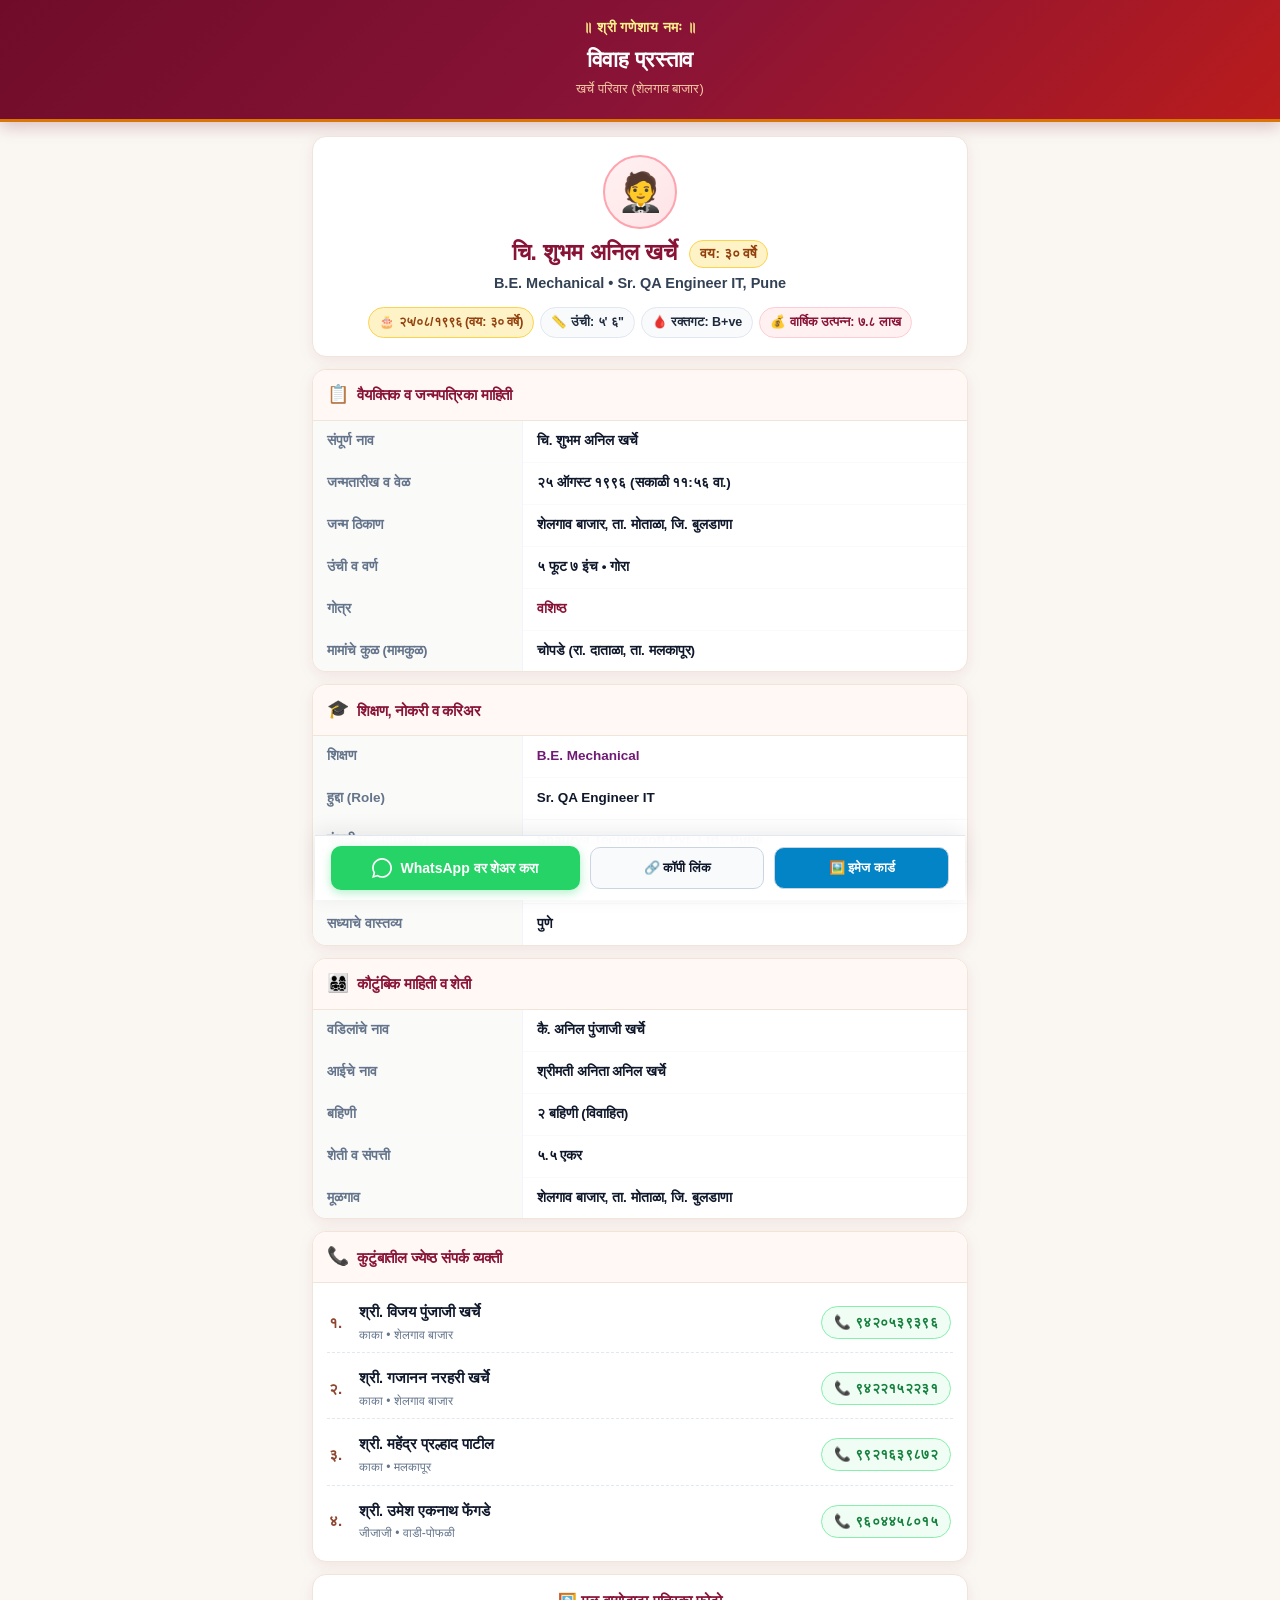
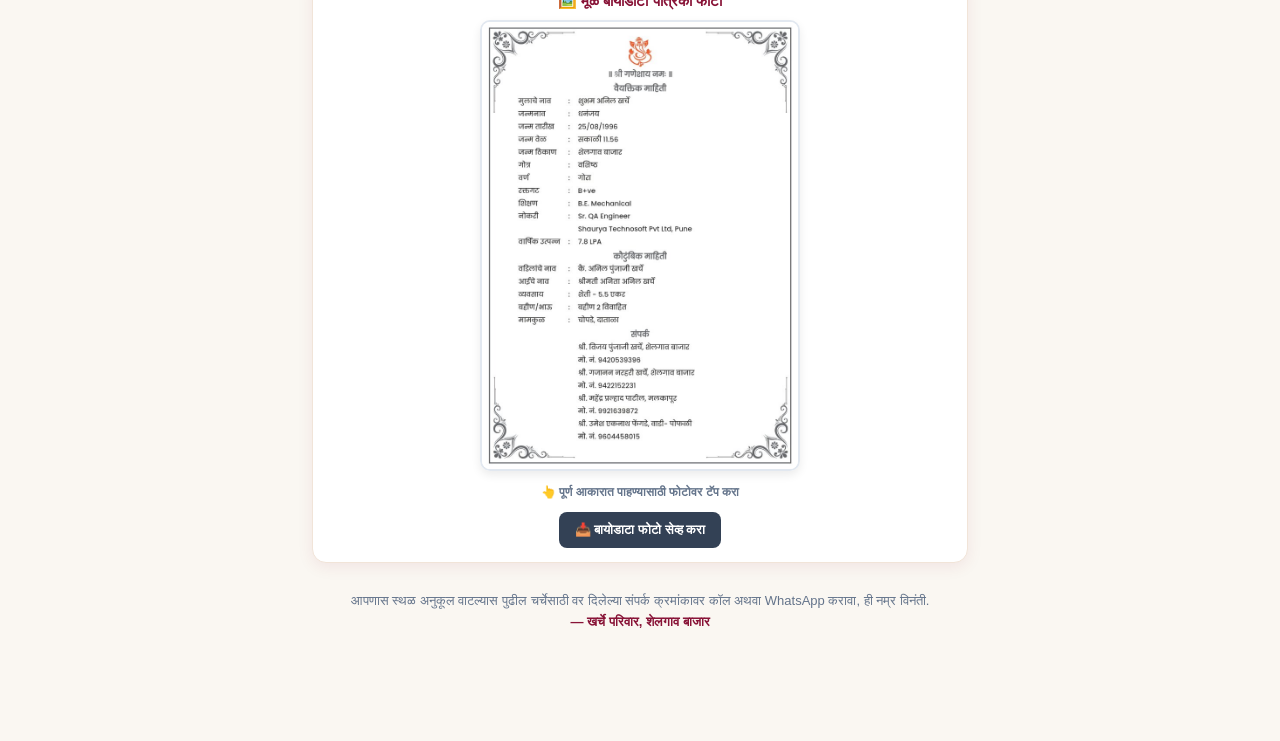
==== commit 5861165f: "feat: add profile.html and update all profile URLs for Vercel deployment" ====
--- a/Shubham_Kharche/index.html
+++ b/Shubham_Kharche/index.html
@@ -2,18 +2,20 @@
 <html lang="mr">
 <head>
   <meta charset="utf-8"/>
+  <meta http-equiv="refresh" content="0; url=../profile.html"/>
+  <script>window.location.replace('../profile.html');</script>
   <meta name="viewport" content="width=device-width, initial-scale=1.0, maximum-scale=1.0, user-scalable=no"/>
-  <title>Shubham_Kharche | विवाह प्रस्ताव</title>
+  <title>चि. शुभम अनिल खर्चे - विवाह परिचय पत्रिका</title>
   
   <meta name="theme-color" content="#881337"/>
   <meta name="description" content="चि. शुभम अनिल खर्चे (B.E. Mechanical, Senior QA Engineer, Pune) यांचा सविस्तर विवाह प्रस्ताव."/>
   
   <!-- Open Graph for Rich WhatsApp / Social Preview -->
-  <meta property="og:title" content="Shubham_Kharche"/>
-  <meta property="og:site_name" content="Shubham_Kharche"/>
-  <meta property="og:url" content="https://shubham-bi.github.io/Anubandh/biodata.html"/>
+  <meta property="og:title" content="चि. शुभम अनिल खर्चे - विवाह परिचय पत्रिका"/>
+  <meta property="og:site_name" content="चि. शुभम अनिल खर्चे"/>
+  <meta property="og:url" content="https://anubandh-shubham-kharche.vercel.app/profile.html"/>
   <meta property="og:description" content="चि. शुभम अनिल खर्चे • B.E. Mechanical • Sr. QA Engineer, Pune (7.8 LPA) • गोत्र: वशिष्ठ • मूळगाव: शेलगाव बाजार, बुलडाणा."/>
-  <meta property="og:image" content="https://shubham-bi.github.io/Anubandh/shubham_kharche_biodata.jpg"/>
+  <meta property="og:image" content="https://anubandh-shubham-kharche.vercel.app/shubham_kharche_biodata.jpg"/>
   <meta property="og:type" content="profile"/>
 
   <link rel="icon" type="image/svg+xml" href="icon.svg"/>
@@ -1156,13 +1158,13 @@
       document.getElementById('fullImgModal').classList.remove('open');
     }
 
-    const SHARE_LINK_NAME = 'Shubham_Kharche';
-    const SHARE_URL = 'https://shubham-bi.github.io/Anubandh/biodata.html';
+    const SHARE_LINK_NAME = 'profile';
+    const SHARE_URL = 'https://anubandh-shubham-kharche.vercel.app/profile';
 
     function shareProfileOnWhatsApp() {
       // Hyperlink formatted message: [Shubham_Kharche](URL)
       const text = `[${SHARE_LINK_NAME}](${SHARE_URL})`;
-      const waUrl = `https://api.whatsapp.com/send?text=${encodeURIComponent(text)}`;
+      const waUrl = `https://wa.me/?text=${encodeURIComponent(text)}`;
       window.open(waUrl, '_blank');
     }
 
@@ -1235,7 +1237,7 @@
       const { cleanDigits, contactName } = activePhoneAction;
       closePhoneActionModal();
       const msg = encodeURIComponent(`सस्नेह नमस्कार ${contactName}, आम्ही चि. शुभम खर्चे यांच्या विवाह प्रस्तावासंदर्भात संपर्क करत आहोत.`);
-      const url = `https://api.whatsapp.com/send/?phone=91${cleanDigits}&text=${msg}`;
+      const url = cleanDigits ? `https://wa.me/91${cleanDigits}?text=${msg}` : `https://wa.me/?text=${msg}`;
       window.open(url, '_blank');
     }
 
